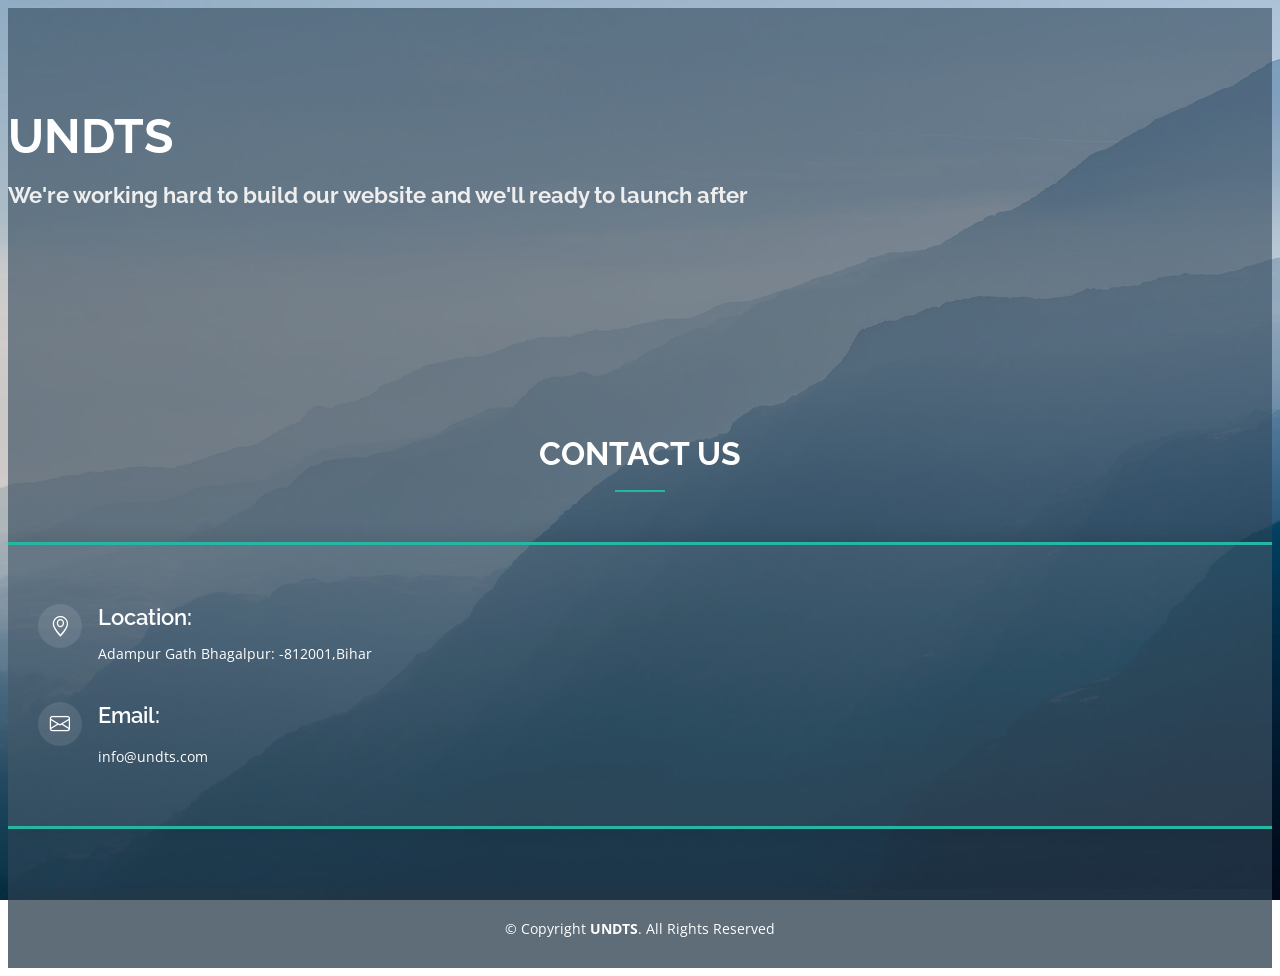
==== index.html @ 4746fe68 "init-commit" ====
<!DOCTYPE html>
<html lang="en">

<head>
  <meta charset="utf-8">
  <meta content="width=device-width, initial-scale=1.0" name="viewport">
  <title>UNDTS</title>
  <meta content="" name="description">
  <meta content="" name="keywords">

  

  <!-- Google Fonts -->
  <link href="https://fonts.googleapis.com/css?family=Open+Sans:300,300i,400,400i,600,600i,700,700i|Raleway:300,300i,400,400i,600,600i,700,700i" rel="stylesheet">

  <!-- Vendor CSS Files -->
  <link href="assets/vendor/bootstrap/css/bootstrap.min.css" rel="stylesheet">
  <link href="assets/vendor/bootstrap-icons/bootstrap-icons.css" rel="stylesheet">

  <!-- Template Main CSS File -->
  <link href="assets/css/style.css" rel="stylesheet">

</head>

<body>

  <!-- ======= Header ======= -->
  <header id="header" class="d-flex align-items-center">
    <div class="container d-flex flex-column align-items-center">

      <h1>UNDTS</h1>
      <h2>We're working hard to build our website and we'll ready to launch after</h2>
      

      

      
  </header><!-- End #header -->

  <main id="main">

    

    <!-- ======= Contact Us Section ======= -->
    <section id="contact" class="contact">
      <div class="container">

        <div class="section-title">
          <h2>Contact Us</h2>
        </div>

        <div class="row">

          <div class="col-lg d-flex justify-content-center">
            <div class="info">
              <div class="address">
                <i class="bi bi-geo-alt"></i>
                <h4>Location:</h4>
                <p>Adampur Gath Bhagalpur: -812001,Bihar</p>
              </div>

              <div class="email">
                <i class="bi bi-envelope"></i>
                <h4>Email:</h4>
                <p>info@undts.com</p>
              </div>

              

              <!-- <iframe src="https://www.google.com/maps/embed?pb=!1m14!1m8!1m3!1d12097.433213460943!2d-74.0062269!3d40.7101282!3m2!1i1024!2i768!4f13.1!3m3!1m2!1s0x0%3A0xb89d1fe6bc499443!2sDowntown+Conference+Center!5e0!3m2!1smk!2sbg!4v1539943755621" frameborder="0" style="border:0; width: 100%; height: 290px;" allowfullscreen></iframe> -->
            </div>

          </div>


        </div>

      </div>
    </section><!-- End Contact Us Section -->

  </main><!-- End #main -->

  <!-- ======= Footer ======= -->
  <footer id="footer">
    <div class="container">
      <div class="copyright">
        &copy; Copyright <strong><span>UNDTS</span></strong>. All Rights Reserved
      </div>
    </div>
  </footer><!-- End #footer -->

  <a href="#" class="back-to-top d-flex align-items-center justify-content-center"><i class="bi bi-arrow-up-short"></i></a>

  <!-- Vendor JS Files -->
  <script src="assets/vendor/bootstrap/js/bootstrap.bundle.min.js"></script>
  <script src="assets/vendor/php-email-form/validate.js"></script>

  <!-- Template Main JS File -->
  <script src="assets/js/main.js"></script>

</body>

</html>
---- assets/css/style.css ----
body {
  font-family: "Open Sans", sans-serif;
  color: #fff;
  background: url("../img/bg.jpg") top center no-repeat;
  background-size: cover;
  position: relative;
}

body::before {
  content: "";
  position: absolute;
  left: 0;
  right: 0;
  top: 0;
  bottom: 0;
  background: rgba(49, 71, 89, 0.6);
}

@media (min-width: 1024px) {
  body {
    background-attachment: fixed;
  }
}

a {
  color: #24b7a4;
  text-decoration: none;
}

a:hover {
  color: #36d8c3;
  text-decoration: none;
}

h1, h2, h3, h4, h5, h6 {
  font-family: "Raleway", sans-serif;
}

#main {
  position: relative;
}

/*--------------------------------------------------------------
# Back to top button
--------------------------------------------------------------*/
.back-to-top {
  position: fixed;
  visibility: hidden;
  opacity: 0;
  right: 15px;
  bottom: 15px;
  z-index: 996;
  background: #24b7a4;
  width: 40px;
  height: 40px;
  border-radius: 50px;
  transition: all 0.4s;
}

.back-to-top i {
  font-size: 28px;
  color: #fff;
  line-height: 0;
}

.back-to-top:hover {
  background: #2ed6c0;
  color: #fff;
}

.back-to-top.active {
  visibility: visible;
  opacity: 1;
}

/*--------------------------------------------------------------
# Header
--------------------------------------------------------------*/
#header {
  position: relative;
  width: 100%;
  padding: 100px 0;
  /* countdown */
}

#header h1 {
  margin: 0 0 10px 0;
  font-size: 48px;
  font-weight: 700;
  line-height: 56px;
  color: #fff;
}

#header h2 {
  color: #eee;
  margin-bottom: 40px;
  font-size: 22px;
}

#header .countdown {
  margin-bottom: 80px;
}

#header .countdown div {
  text-align: center;
  border: 2px solid rgba(255, 255, 255, 0.8);
  border-radius: 8px;
  margin: 10px 10px;
  width: 100px;
  padding: 15px 0;
}

#header .countdown div h3 {
  font-weight: 700;
  font-size: 32px;
  margin-bottom: 15px;
}

#header .countdown div h4 {
  font-size: 16px;
  font-weight: 600;
}

@media (max-width: 575px) {
  #header .countdown div {
    width: 70px;
    padding: 10px 0;
    margin: 10px 8px;
  }
  #header .countdown div h3 {
    font-size: 28px;
    margin-bottom: 10px;
  }
  #header .countdown div h4 {
    font-size: 14px;
    font-weight: 500;
  }
}

#header .subscribe {
  font-size: 15px;
  text-align: center;
}

#header .subscribe h4 {
  font-size: 20px;
  font-weight: 600;
  color: #fff;
  position: relative;
  padding-bottom: 12px;
}

#header .subscribe .subscribe-form {
  min-width: 300px;
  margin-top: 10px;
  background: #fff;
  padding: 6px 10px;
  position: relative;
  border-radius: 50px;
  text-align: left;
}

#header .subscribe .subscribe-form input[type="email"] {
  border: 0;
  padding: 4px 8px;
  width: calc(100% - 100px);
}

#header .subscribe .subscribe-form input[type="submit"] {
  position: absolute;
  top: 0;
  right: -2px;
  bottom: 0;
  border: 0;
  background: none;
  font-size: 16px;
  padding: 0 20px;
  background: #24b7a4;
  color: #fff;
  transition: 0.3s;
  border-radius: 50px;
  box-shadow: 0px 2px 15px rgba(0, 0, 0, 0.1);
}

#header .subscribe .subscribe-form input[type="submit"]:hover {
  background: #22ae9c;
}

#header .subscribe .error-message {
  display: none;
  color: #ed3c0d;
  text-align: center;
  padding: 15px;
  font-weight: 600;
}

#header .subscribe .sent-message {
  display: none;
  color: #18d26e;
  text-align: center;
  padding: 15px;
  font-weight: 600;
}

#header .subscribe .loading {
  display: none;
  text-align: center;
  padding: 15px;
}

#header .subscribe .loading:before {
  content: "";
  display: inline-block;
  border-radius: 50%;
  width: 24px;
  height: 24px;
  margin: 0 10px -6px 0;
  border: 3px solid #18d26e;
  border-top-color: #eee;
  -webkit-animation: animate-loading-notify 1s linear infinite;
  animation: animate-loading-notify 1s linear infinite;
}

@-webkit-keyframes animate-loading-notify {
  0% {
    transform: rotate(0deg);
  }
  100% {
    transform: rotate(360deg);
  }
}

@keyframes animate-loading-notify {
  0% {
    transform: rotate(0deg);
  }
  100% {
    transform: rotate(360deg);
  }
}

#header .social-links {
  margin-top: 40px;
}

#header .social-links a {
  font-size: 16px;
  color: #fff;
  margin: 0 3px;
  border-radius: 50%;
  width: 48px;
  height: 48px;
  transition: 0.3s;
  border: 1px solid rgba(255, 255, 255, 0.5);
  display: inline-flex;
  align-items: center;
  justify-content: center;
}

#header .social-links a i {
  line-height: 0;
}

#header .social-links a:hover {
  background: #24b7a4;
  border-color: #24b7a4;
}

/*--------------------------------------------------------------
# Navigation Menu
--------------------------------------------------------------*/
/**
* Desktop Navigation 
*/
.navbar {
  padding: 0;
}

.navbar ul {
  margin: 0;
  padding: 0;
  display: flex;
  list-style: none;
  align-items: center;
}

.navbar li {
  position: relative;
}

.navbar a, .navbar a:focus {
  display: flex;
  align-items: center;
  justify-content: space-between;
  padding: 10px 0 10px 30px;
  font-family: "Raleway", sans-serif;
  font-size: 16px;
  font-weight: 700;
  color: #3a5469;
  white-space: nowrap;
  transition: 0.3s;
}

.navbar a i, .navbar a:focus i {
  font-size: 12px;
  line-height: 0;
  margin-left: 5px;
}

.navbar a:hover, .navbar .active, .navbar .active:focus, .navbar li:hover > a {
  color: #24b7a4;
}

.navbar .getstarted {
  background: #24b7a4;
  padding: 8px 20px;
  margin-left: 30px;
  border-radius: 4px;
  color: #fff;
}

.navbar .getstarted:hover {
  color: #fff;
  background: #28ccb7;
}

.navbar .dropdown ul {
  display: block;
  position: absolute;
  left: 14px;
  top: calc(100% + 30px);
  margin: 0;
  padding: 10px 0;
  z-index: 99;
  opacity: 0;
  visibility: hidden;
  background: #fff;
  box-shadow: 0px 0px 30px rgba(127, 137, 161, 0.25);
  transition: 0.3s;
  border-radius: 4px;
}

.navbar .dropdown ul li {
  min-width: 200px;
}

.navbar .dropdown ul a {
  padding: 10px 20px;
  font-size: 15px;
  text-transform: none;
  font-weight: 600;
}

.navbar .dropdown ul a i {
  font-size: 12px;
}

.navbar .dropdown ul a:hover, .navbar .dropdown ul .active:hover, .navbar .dropdown ul li:hover > a {
  color: #24b7a4;
}

.navbar .dropdown:hover > ul {
  opacity: 1;
  top: 100%;
  visibility: visible;
}

.navbar .dropdown .dropdown ul {
  top: 0;
  left: calc(100% - 30px);
  visibility: hidden;
}

.navbar .dropdown .dropdown:hover > ul {
  opacity: 1;
  top: 0;
  left: 100%;
  visibility: visible;
}

@media (max-width: 1366px) {
  .navbar .dropdown .dropdown ul {
    left: -90%;
  }
  .navbar .dropdown .dropdown:hover > ul {
    left: -100%;
  }
}

/**
* Mobile Navigation 
*/
.mobile-nav-toggle {
  color: #314759;
  font-size: 28px;
  cursor: pointer;
  display: none;
  line-height: 0;
  transition: 0.5s;
}

.mobile-nav-toggle.bi-x {
  color: #fff;
}

@media (max-width: 991px) {
  .mobile-nav-toggle {
    display: block;
  }
  .navbar ul {
    display: none;
  }
}

.navbar-mobile {
  position: fixed;
  overflow: hidden;
  top: 0;
  right: 0;
  left: 0;
  bottom: 0;
  background: rgba(31, 45, 56, 0.9);
  transition: 0.3s;
}

.navbar-mobile .mobile-nav-toggle {
  position: absolute;
  top: 15px;
  right: 15px;
}

.navbar-mobile ul {
  display: block;
  position: absolute;
  top: 55px;
  right: 15px;
  bottom: 15px;
  left: 15px;
  padding: 10px 0;
  border-radius: 10px;
  background-color: #fff;
  overflow-y: auto;
  transition: 0.3s;
}

.navbar-mobile a {
  padding: 10px 20px;
  font-size: 15px;
  color: #314759;
}

.navbar-mobile a:hover, .navbar-mobile .active, .navbar-mobile li:hover > a {
  color: #24b7a4;
}

.navbar-mobile .getstarted {
  margin: 15px;
}

.navbar-mobile .dropdown ul {
  position: static;
  display: none;
  margin: 10px 20px;
  padding: 10px 0;
  z-index: 99;
  opacity: 1;
  visibility: visible;
  background: #fff;
  box-shadow: 0px 0px 30px rgba(127, 137, 161, 0.25);
}

.navbar-mobile .dropdown ul li {
  min-width: 200px;
}

.navbar-mobile .dropdown ul a {
  padding: 10px 20px;
}

.navbar-mobile .dropdown ul a i {
  font-size: 12px;
}

.navbar-mobile .dropdown ul a:hover, .navbar-mobile .dropdown ul .active:hover, .navbar-mobile .dropdown ul li:hover > a {
  color: #24b7a4;
}

.navbar-mobile .dropdown > .dropdown-active {
  display: block;
}

/*--------------------------------------------------------------
# Sections General
--------------------------------------------------------------*/
section {
  padding: 60px 0;
  overflow: hidden;
}

.section-bg {
  background-color: #d8f7f3;
}

.section-title {
  text-align: center;
  padding-bottom: 30px;
}

.section-title h2 {
  font-size: 32px;
  font-weight: bold;
  text-transform: uppercase;
  margin-bottom: 20px;
  padding-bottom: 20px;
  position: relative;
}

.section-title h2::after {
  content: '';
  position: absolute;
  display: block;
  width: 50px;
  height: 2px;
  background: #24b7a4;
  bottom: 0;
  left: calc(50% - 25px);
}

.section-title p {
  margin-bottom: 0;
}

/*--------------------------------------------------------------
# Contact Us
--------------------------------------------------------------*/
.about .icon-box {
  margin-bottom: 20px;
  text-align: center;
}

.about .icon {
  display: flex;
  justify-content: center;
  margin-bottom: 15px;
}

.about .icon i {
  color: #fff;
  font-size: 42px;
  line-height: 0;
}

.about .title {
  font-weight: 700;
  margin-bottom: 15px;
  font-size: 18px;
  text-transform: uppercase;
}

.about .title a {
  color: #fff;
  transition: 0.3s;
}

.about .description {
  line-height: 24px;
  font-size: 14px;
}

/*--------------------------------------------------------------
# Contact Us
--------------------------------------------------------------*/
.contact .info {
  border-top: 3px solid #24b7a4;
  border-bottom: 3px solid #24b7a4;
  padding: 30px;
  background: rgba(255, 255, 255, 0.06);
  width: 100%;
  box-shadow: 0 0 24px 0 rgba(0, 0, 0, 0.12);
}

.contact .info i {
  font-size: 20px;
  color: #fff;
  float: left;
  width: 44px;
  height: 44px;
  background: rgba(255, 255, 255, 0.1);
  display: flex;
  justify-content: center;
  align-items: center;
  border-radius: 50px;
  transition: all 0.3s ease-in-out;
}

.contact .info h4 {
  padding: 0 0 0 60px;
  font-size: 22px;
  font-weight: 600;
  margin-bottom: 5px;
}

.contact .info p {
  padding: 0 0 10px 60px;
  margin-bottom: 20px;
  font-size: 14px;
}

.contact .info .email p {
  padding-top: 5px;
}

.contact .info .social-links {
  padding-left: 60px;
}

.contact .info .social-links a {
  font-size: 18px;
  display: inline-block;
  background: #333;
  color: #fff;
  line-height: 1;
  padding: 8px 0;
  border-radius: 50%;
  text-align: center;
  width: 36px;
  height: 36px;
  transition: 0.3s;
  margin-right: 10px;
}

.contact .info .social-links a:hover {
  background: #24b7a4;
  color: #fff;
}

.contact .info .email:hover i, .contact .info .address:hover i, .contact .info .phone:hover i {
  background: #24b7a4;
  color: #fff;
}

.contact .php-email-form {
  width: 100%;
  border-top: 3px solid #24b7a4;
  border-bottom: 3px solid #24b7a4;
  padding: 30px;
  background: rgba(255, 255, 255, 0.06);
  box-shadow: 0 0 24px 0 rgba(0, 0, 0, 0.12);
}

.contact .php-email-form .form-group {
  padding-bottom: 8px;
}

.contact .php-email-form .validate {
  display: none;
  color: red;
  margin: 0 0 15px 0;
  font-weight: 400;
  font-size: 13px;
}

.contact .php-email-form .error-message {
  display: none;
  color: #fff;
  background: #ed3c0d;
  text-align: left;
  padding: 15px;
  font-weight: 600;
}

.contact .php-email-form .error-message br + br {
  margin-top: 25px;
}

.contact .php-email-form .sent-message {
  display: none;
  color: #fff;
  background: #18d26e;
  text-align: center;
  padding: 15px;
  font-weight: 600;
}

.contact .php-email-form .loading {
  display: none;
  background: #fff;
  text-align: center;
  padding: 15px;
}

.contact .php-email-form .loading:before {
  content: "";
  display: inline-block;
  border-radius: 50%;
  width: 24px;
  height: 24px;
  margin: 0 10px -6px 0;
  border: 3px solid #18d26e;
  border-top-color: #eee;
  -webkit-animation: animate-loading 1s linear infinite;
  animation: animate-loading 1s linear infinite;
}

.contact .php-email-form input, .contact .php-email-form textarea {
  border-radius: 0;
  box-shadow: none;
  font-size: 14px;
}

.contact .php-email-form input {
  height: 44px;
}

.contact .php-email-form textarea {
  padding: 10px 12px;
}

.contact .php-email-form button[type="submit"] {
  background: #24b7a4;
  border: 0;
  padding: 10px 24px;
  color: #fff;
  transition: 0.4s;
  border-radius: 50px;
}

.contact .php-email-form button[type="submit"]:hover {
  background: #36d8c3;
}

@-webkit-keyframes animate-loading {
  0% {
    transform: rotate(0deg);
  }
  100% {
    transform: rotate(360deg);
  }
}

@keyframes animate-loading {
  0% {
    transform: rotate(0deg);
  }
  100% {
    transform: rotate(360deg);
  }
}

/*--------------------------------------------------------------
# Footer
--------------------------------------------------------------*/
#footer {
  background: rgba(38, 55, 69, 0.4);
  padding: 30px 0;
  color: #fff;
  font-size: 14px;
  position: relative;
}

#footer .copyright {
  text-align: center;
}

#footer .credits {
  padding-top: 10px;
  text-align: center;
  font-size: 13px;
  color: #fff;
}

#footer .credits a {
  color: #36d8c3;
}
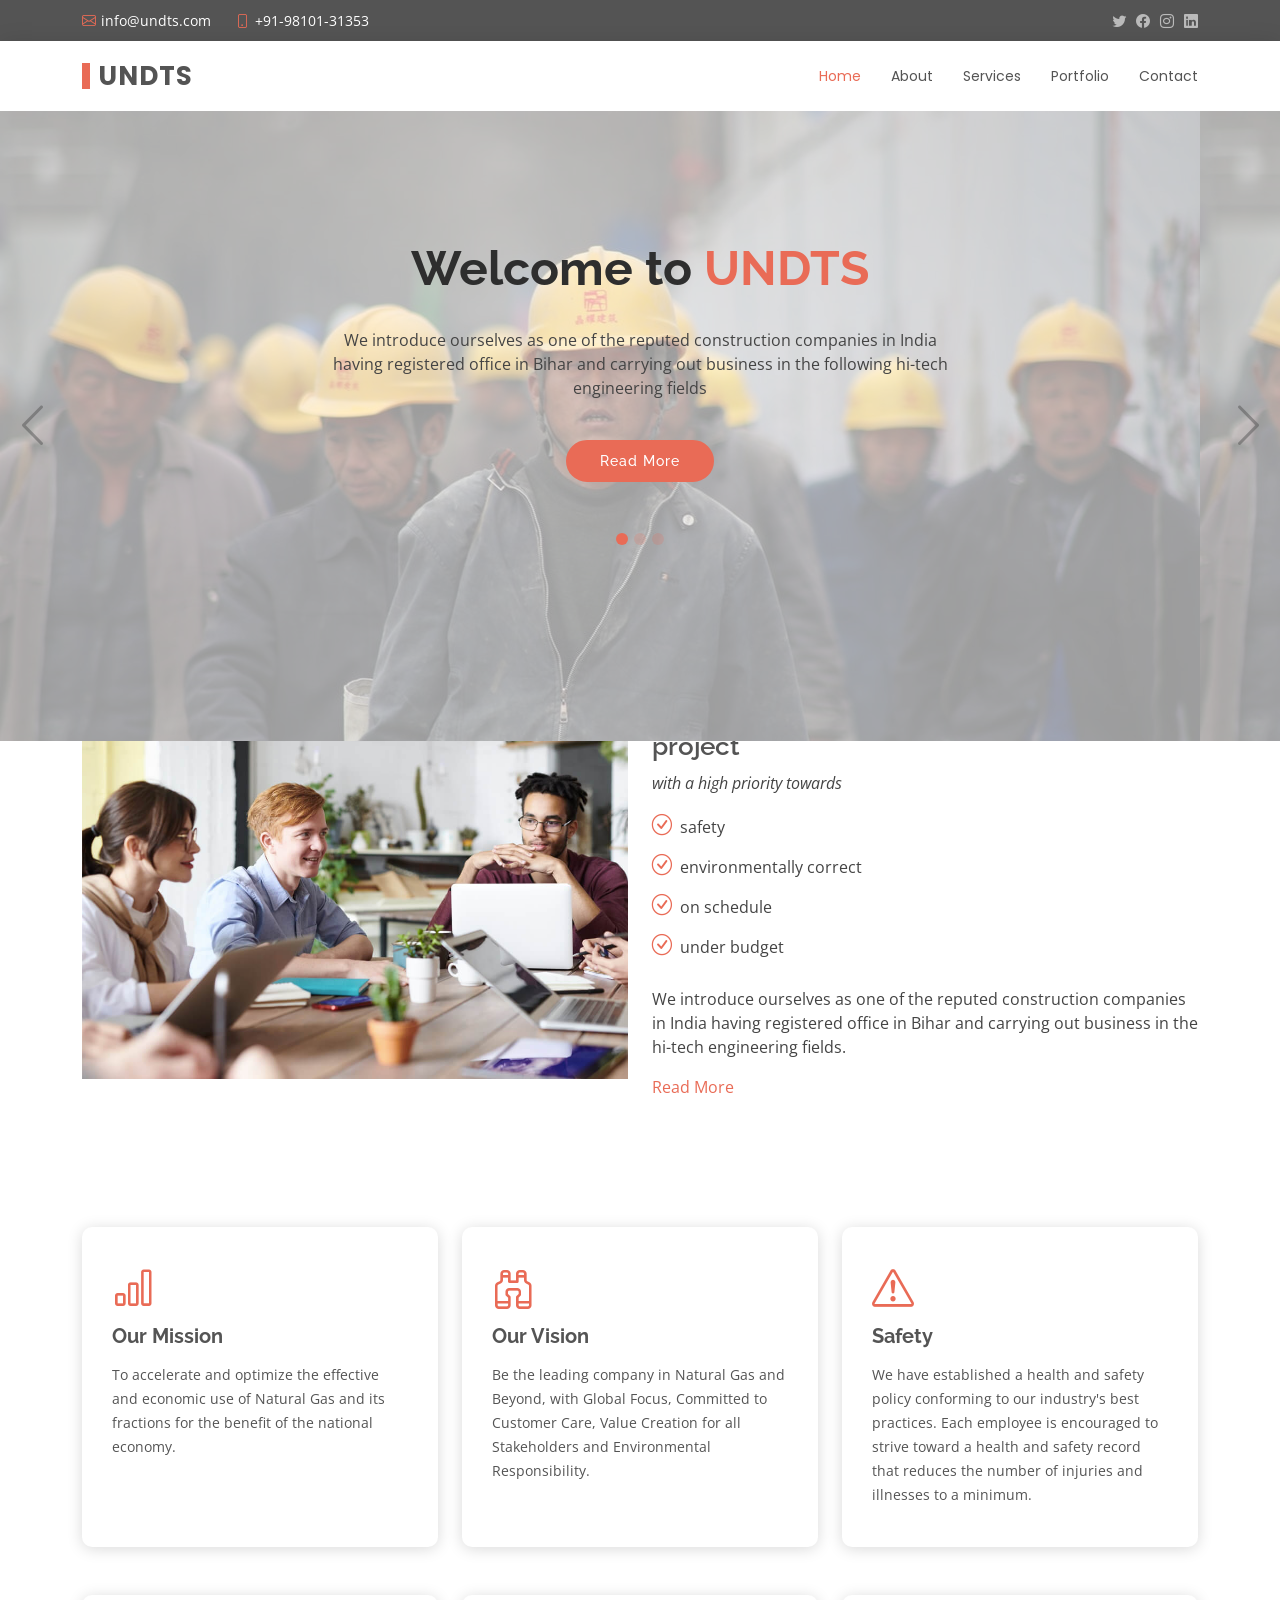
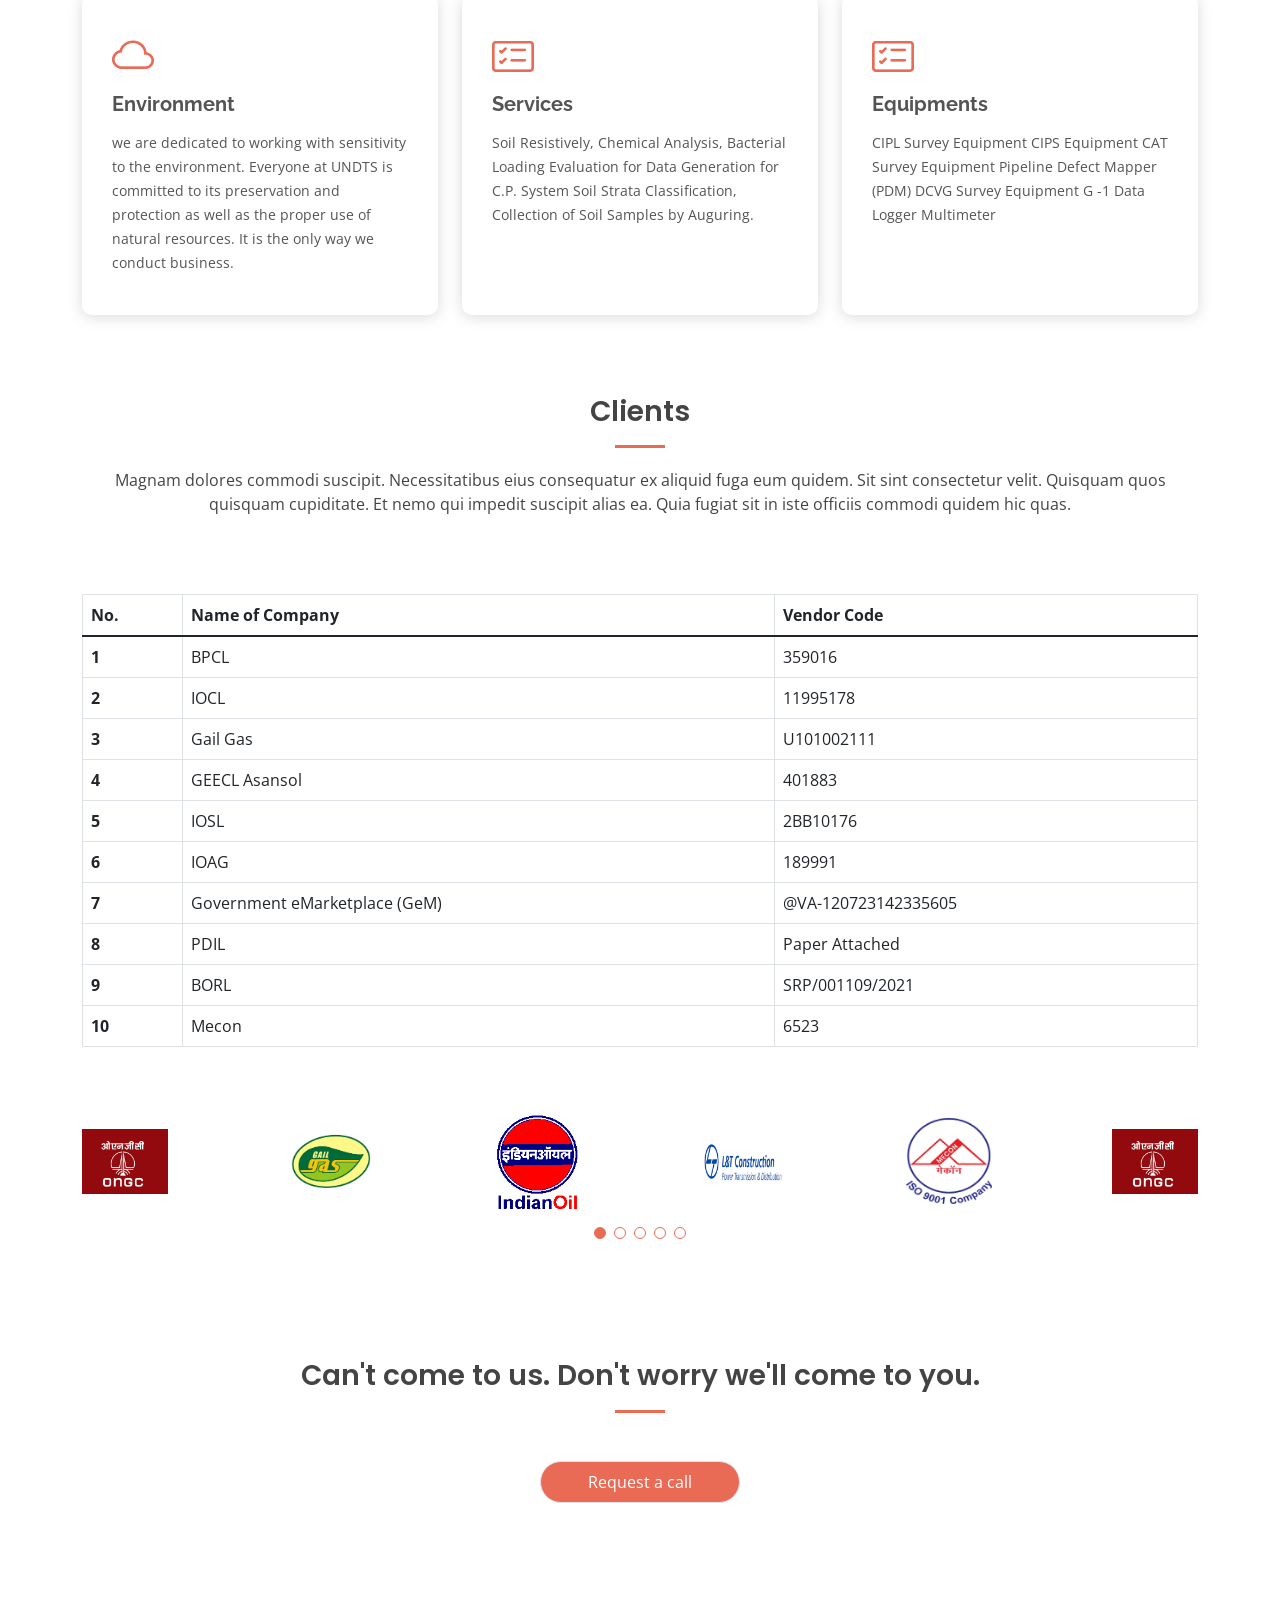
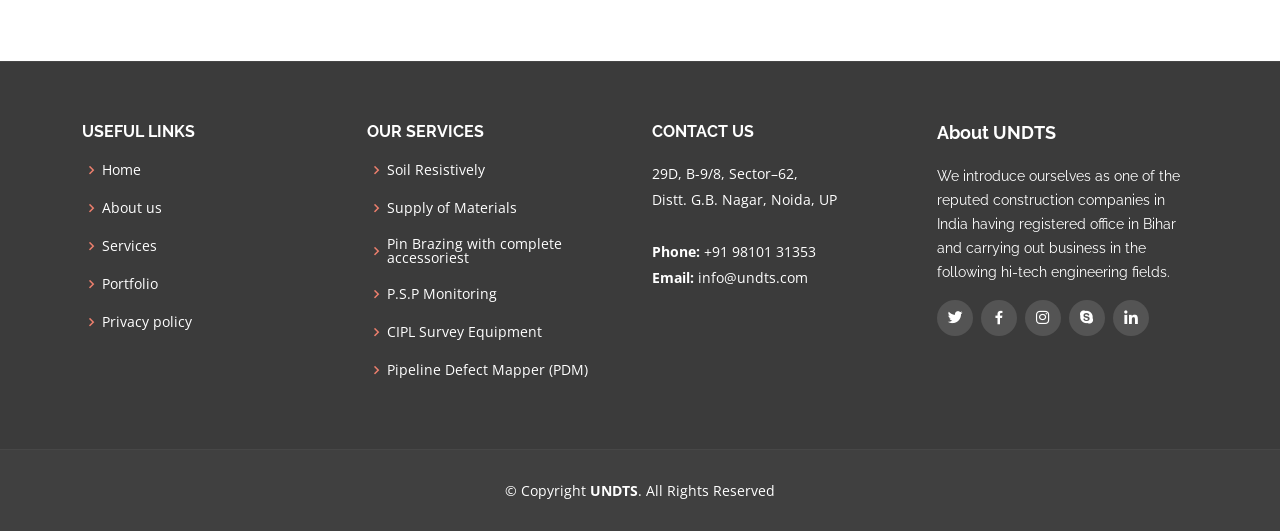
==== commit b907f752: "new repo fro undts" ====
--- a/index.html
+++ b/index.html
@@ -4,96 +4,438 @@
 <head>
   <meta charset="utf-8">
   <meta content="width=device-width, initial-scale=1.0" name="viewport">
-  <title>UNDTS</title>
+
+  <title>UNDTS | Corrosion Services </title>
   <meta content="" name="description">
   <meta content="" name="keywords">
 
-  
+  <!-- Favicons -->
+  <link href="assets/img/favicon.png" rel="icon">
+  <link href="assets/img/apple-touch-icon.png" rel="apple-touch-icon">
 
   <!-- Google Fonts -->
-  <link href="https://fonts.googleapis.com/css?family=Open+Sans:300,300i,400,400i,600,600i,700,700i|Raleway:300,300i,400,400i,600,600i,700,700i" rel="stylesheet">
+  <link href="https://fonts.googleapis.com/css?family=Open+Sans:300,300i,400,400i,600,600i,700,700i|Raleway:300,300i,400,400i,500,500i,600,600i,700,700i|Poppins:300,300i,400,400i,500,500i,600,600i,700,700i" rel="stylesheet">
 
   <!-- Vendor CSS Files -->
+  <link href="assets/vendor/animate.css/animate.min.css" rel="stylesheet">
   <link href="assets/vendor/bootstrap/css/bootstrap.min.css" rel="stylesheet">
   <link href="assets/vendor/bootstrap-icons/bootstrap-icons.css" rel="stylesheet">
+  <link href="assets/vendor/boxicons/css/boxicons.min.css" rel="stylesheet">
+  <link href="assets/vendor/glightbox/css/glightbox.min.css" rel="stylesheet">
+  <link href="assets/vendor/swiper/swiper-bundle.min.css" rel="stylesheet">
 
   <!-- Template Main CSS File -->
   <link href="assets/css/style.css" rel="stylesheet">
 
+  <!-- =======================================================
+  * Template Name: Eterna - v4.6.0
+  * Template URL: https://bootstrapmade.com/eterna-free-multipurpose-bootstrap-template/
+  * Author: BootstrapMade.com
+  * License: https://bootstrapmade.com/license/
+  ======================================================== -->
+  <script type="text/javascript">
+    (function(c,l,a,r,i,t,y){
+        c[a]=c[a]||function(){(c[a].q=c[a].q||[]).push(arguments)};
+        t=l.createElement(r);t.async=1;t.src="https://www.clarity.ms/tag/"+i;
+        y=l.getElementsByTagName(r)[0];y.parentNode.insertBefore(t,y);
+    })(window, document, "clarity", "script", "9twz66rfe9");
+</script>
 </head>
 
 <body>
-
   <!-- ======= Header ======= -->
+  <section id="topbar" class="d-flex align-items-center">
+    <div class="container d-flex justify-content-center justify-content-md-between">
+      <div class="contact-info d-flex align-items-center">
+        <i class="bi bi-envelope d-flex align-items-center"><a href="mailto:info@undts.com">info@undts.com</a></i>
+        <i class="bi bi-phone d-flex align-items-center ms-4"><span>+91-98101-31353</span></i>
+      </div>
+      <div class="social-links d-none d-md-flex align-items-center">
+        <a href="#" class="twitter"><i class="bi bi-twitter"></i></a>
+        <a href="#" class="facebook"><i class="bi bi-facebook"></i></a>
+        <a href="#" class="instagram"><i class="bi bi-instagram"></i></a>
+        <a href="#" class="linkedin"><i class="bi bi-linkedin"></i></i></a>
+      </div>
+    </div>
+  </section>
+
   <header id="header" class="d-flex align-items-center">
-    <div class="container d-flex flex-column align-items-center">
-
-      <h1>UNDTS</h1>
-      <h2>We're working hard to build our website and we'll ready to launch after</h2>
-      
-
-      
-
-      
-  </header><!-- End #header -->
+    <div class="container d-flex justify-content-between align-items-center">
+
+      <div class="logo">
+        <h1><a href="index.html">UNDTS</a></h1>
+        <!-- Uncomment below if you prefer to use an image logo -->
+        <!-- <a href="index.html"><img src="assets/img/logo.png" alt="" class="img-fluid"></a>-->
+      </div>
+
+      <nav id="navbar" class="navbar  d-flex justify-content-center">
+        <ul class="">
+          <li><a class="active" href="index.html">Home</a></li>
+          <li><a href="about.html">About</a></li>
+          <li><a href="services.html">Services</a></li>
+          <li><a href="portfolio.html">Portfolio</a></li>
+          
+          <li><a href="contact.html">Contact</a></li>
+        </ul>
+        <i class="bi bi-list mobile-nav-toggle"></i>
+      </nav><!-- .navbar -->
+
+    </div>
+  </header><!-- End Header -->
+
+  <!-- ======= Hero Section ======= -->
+  <section id="hero">
+    <div class="hero-container">
+      <div id="heroCarousel" data-bs-interval="5000" class="carousel slide carousel-fade" data-bs-ride="carousel">
+
+        <ol class="carousel-indicators" id="hero-carousel-indicators"></ol>
+
+        <div class="carousel-inner" role="listbox">
+
+          <!-- Slide 1 -->
+          <div class="carousel-item active" style="background: url(assets/img/slide/pexels-pixabay-33266.jpg)">
+            <div class="carousel-container">
+              <div class="carousel-content">
+                <h2 class="animate__animated animate__fadeInDown">Welcome to <span>UNDTS</span></h2>
+                <p class="animate__animated animate__fadeInUp">We introduce ourselves as one of the reputed construction companies in India having registered office in Bihar and carrying out business in the following hi-tech engineering fields</p>
+                <a href="./about.html" class="btn-get-started animate__animated animate__fadeInUp">Read More</a>
+              </div>
+            </div>
+          </div>
+
+          <!-- Slide 2 -->
+          <div class="carousel-item" style="background: url(assets/img/pexels-tiger-lily-4484149.jpg)">
+            <div class="carousel-container">
+              <div class="carousel-content">
+                <h2 class="animate__animated fanimate__adeInDown">Service is <span>at our  core</span></h2>
+              
+                <a href="" class="btn-get-started animate__animated animate__fadeInUp">Read More</a>
+              </div>
+            </div>
+          </div>
+
+          <!-- Slide 3 -->
+          <div class="carousel-item" style="background: url(assets/img/pexels-yury-kim-585419.jpg)">
+            <div class="carousel-container">
+              <div class="carousel-content">
+                <h2 class="animate__animated animate__fadeInDown">Safety all day, <br> <span>every day.</span></h2>
+                <p class="animate__animated animate__fadeInUp">UNDTS Service is firmly committed to protecting the health and safety of our Team Members, Customers</p>
+                <a href="" class="btn-get-started animate__animated animate__fadeInUp">Read More</a>
+              </div>
+            </div>
+          </div>
+
+        </div>
+
+        <a class="carousel-control-prev" href="#heroCarousel" role="button" data-bs-slide="prev">
+          <span class="carousel-control-prev-icon bi bi-chevron-left" aria-hidden="true"></span>
+        </a>
+
+        <a class="carousel-control-next" href="#heroCarousel" role="button" data-bs-slide="next">
+          <span class="carousel-control-next-icon bi bi-chevron-right" aria-hidden="true"></span>
+        </a>
+
+      </div>
+    </div>
+  </section><!-- End Hero -->
 
   <main id="main">
 
+   
+
+    <br><br>
+    <section id="about" class="about">
+      <div class="container">
+
+        <div class="row">
+          <div class="col-lg-6">
+            <img src="assets/img/about.jpg" class="img-fluid" alt="">
+          </div>
+          <div class="col-lg-6 pt-4 pt-lg-0 content">
+            <h3>UNDTS's team of professionals stands ready to construct your next pipeline project </h3>
+            <p class="fst-italic">
+              with a high priority towards
+            </p>
+            <ul>
+              <li><i class="bi bi-check-circle"></i> safety</li>
+              <li><i class="bi bi-check-circle"></i> environmentally correct</li>
+              <li><i class="bi bi-check-circle"></i> on schedule</li>
+              <li><i class="bi bi-check-circle"></i> under budget</li>
+            </ul>
+            <p>
+              We introduce ourselves as one of the reputed construction companies in India having registered office in Bihar and carrying out business in the  hi-tech engineering fields. <br>
+              
+            </p>
+            <a href="./about.html" class="btn-get-started animate__animated animate__fadeInUp mt-5">Read More</a>
+          </div>
+          
+        </div>
+
+      </div>
+    </section><!-- End About Section -->
+    <!-- ======= Services Section ======= -->
+    <br><br>
+    <section id="featured" class="featured">
+      <div class="container">
+
+        <div class="row">
+          
+          <div class="col-lg-4 mt-4 mt-lg-0">
+            <div class="icon-box">
+              <a href="">
+                <i class="bi bi-bar-chart"></i>
+                <h3> <a href="">Our Mission</a> </h3>
+                <p>To accelerate and optimize the effective and economic use of Natural Gas and its fractions for the benefit of the national economy.</p>
+              </a>
+              
+            </div>
+          </div>
+          <div class="col-lg-4 mt-4 mt-lg-0">
+            <div class="icon-box">
+              <i class="bi bi-binoculars"></i>
+              <h3><a href="">Our Vision</a></h3>
+              <p>Be the leading company in Natural Gas and Beyond, with Global Focus, Committed to Customer Care, Value Creation for all Stakeholders and Environmental Responsibility.</p>
+            </div>
+          </div>
+          
+          <div class="col-lg-4 mt-5 mt-lg-0">
+            <div class="icon-box">
+                <i class="bi bi-exclamation-triangle"></i>
+                <h3><a href="">Safety</a></h3>
+                <p> We have established a health and safety policy conforming to our industry's best practices. Each employee is encouraged to strive toward a health and safety record that reduces the number of injuries and illnesses to a minimum.</p>
+            </div>
+          </div>
+          
+          <div class="col-lg-4 mt-5">
+            <div class="icon-box">
+              <a href="">
+                <i class="bi bi-cloud"></i>
+                <h3> <a href="">Environment</a> </h3>
+                <p>we are dedicated to working with sensitivity to the environment. Everyone at UNDTS is committed to its preservation and protection as well as the proper use of natural resources. It is the only way we conduct business.</p>
+              </a>
+              
+            </div>
+          </div>
+          <div class="col-lg-4 mt-5 ">
+            <div class="icon-box">
+              <i class="bi bi-card-checklist"></i>
+              <h3><a href="">Services</a></h3>
+              <p>Soil Resistively, Chemical Analysis, Bacterial Loading Evaluation for Data Generation for C.P. System Soil Strata Classification, Collection of Soil Samples by Auguring.
+                </p>
+            </div>
+          </div>
+          <div class="col-lg-4 mt-5 ">
+            <div class="icon-box">
+              <i class="bi bi-card-checklist"></i>
+              <h3><a href="">Equipments</a></h3>
+              <p>CIPL Survey Equipment
+                CIPS Equipment
+                CAT Survey Equipment
+                Pipeline Defect Mapper (PDM)
+                DCVG Survey Equipment
+                G -1 Data Logger
+               
+                Multimeter
+                </p>
+            </div>
+          </div>
+          
+        </div>
+
+      </div>
+    </section>
+   <!-- End Services Section -->
+    <!-- ======= About Section ======= -->
     
-
-    <!-- ======= Contact Us Section ======= -->
-    <section id="contact" class="contact">
+    <!-- ======= Clients Section ======= -->
+    <section id="clients" class="clients">
       <div class="container">
 
         <div class="section-title">
-          <h2>Contact Us</h2>
-        </div>
-
-        <div class="row">
-
-          <div class="col-lg d-flex justify-content-center">
-            <div class="info">
-              <div class="address">
-                <i class="bi bi-geo-alt"></i>
-                <h4>Location:</h4>
-                <p>Adampur Gath Bhagalpur: -812001,Bihar</p>
-              </div>
-
-              <div class="email">
-                <i class="bi bi-envelope"></i>
-                <h4>Email:</h4>
-                <p>info@undts.com</p>
-              </div>
-
-              
-
-              <!-- <iframe src="https://www.google.com/maps/embed?pb=!1m14!1m8!1m3!1d12097.433213460943!2d-74.0062269!3d40.7101282!3m2!1i1024!2i768!4f13.1!3m3!1m2!1s0x0%3A0xb89d1fe6bc499443!2sDowntown+Conference+Center!5e0!3m2!1smk!2sbg!4v1539943755621" frameborder="0" style="border:0; width: 100%; height: 290px;" allowfullscreen></iframe> -->
-            </div>
-
-          </div>
-
-
-        </div>
-
-      </div>
-    </section><!-- End Contact Us Section -->
-
+          <h2>Clients</h2>
+          <p>Magnam dolores commodi suscipit. Necessitatibus eius consequatur ex aliquid fuga eum quidem. Sit sint consectetur velit. Quisquam quos quisquam cupiditate. Et nemo qui impedit suscipit alias ea. Quia fugiat sit in iste officiis commodi quidem hic quas.</p>
+        </div>
+        <table class="table table-bordered mt-5">
+          <thead>
+            <tr>
+              <th scope="col">No.</th>
+              <th scope="col">Name of Company</th>
+              
+              <th scope="col">Vendor Code</th>
+            </tr>
+          </thead>
+          <tbody>
+            <tr>
+              <th scope="row">1</th>
+              <td>BPCL</td>
+              
+              <td>359016</td>
+            </tr>
+            <tr>
+              <th scope="row">2</th>
+              <td>IOCL</td>
+              
+              <td>11995178</td>
+            </tr>
+            <tr>
+              <th scope="row">3</th>
+              <td>Gail Gas </td>
+              
+              <td>U101002111</td>
+            </tr>
+            <tr>
+              <th scope="row">4</th>
+              <td>GEECL Asansol</td>
+              
+              <td>401883</td>
+            </tr>
+            <tr>
+              <th scope="row">5</th>
+              <td>IOSL</td>
+              
+              <td>2BB10176</td>
+            </tr>
+            <tr>
+              <th scope="row">6</th>
+              <td>IOAG </td>
+              
+              <td>189991</td>
+            </tr>
+            <tr>
+              <th scope="row">7</th>
+              <td>Government eMarketplace (GeM)</td>
+              
+              <td>@VA-120723142335605</td>
+            </tr>
+            <tr>
+              <th scope="row">8</th>
+              <td>PDIL</td>
+              
+              <td>Paper Attached</td>
+            </tr>
+            <tr>
+              <th scope="row">9</th>
+              <td>BORL</td>
+              
+              <td>SRP/001109/2021</td>
+            </tr>
+            <tr>
+              <th scope="row">10</th>
+              <td>Mecon </td>
+              
+              <td>6523</td>
+            </tr>
+          </tbody>
+        </table>
+          
+          <br><br>
+        <div class="clients-slider swiper ">
+          <div class="swiper-wrapper align-items-center">
+            <div class="swiper-slide"><img src="assets/img/clients/1.jpg" class="img-fluid" alt=""></div>
+            <div class="swiper-slide"><img src="assets/img/clients/images.jpg" class="img-fluid" alt=""></div>
+            <div class="swiper-slide"><img src="assets/img/clients/iocl.png" class="img-fluid" alt=""></div>
+            <div class="swiper-slide"><img src="assets/img/clients/lt-600x400.jpg" class="img-fluid" alt=""></div>
+            <div class="swiper-slide"><img src="assets/img/clients/mecon.jpg" class="img-fluid" alt=""></div>
+           
+          </div>
+          <div class="swiper-pagination"></div>
+        </div>
+
+      </div>
+    </section><!-- End Clients Section -->
+     <!-- ======= Featured Section ======= -->
+     <br>
+     
+     <!-- End Featured Section -->
+     <section>
+      <div class="section-title">
+        <h2>Can't come to us. Don't worry we'll come to you.</h2>
+        <div class="d-flex justify-content-center mt-5">
+          <div id="table-bottom-button" class="d-flex justify-content-center  p-2 border rounded-pill" >
+            <a  href="./contact.html">Request a call</a>
+          </div>
+        </div>
+      </div>
+     </section>
   </main><!-- End #main -->
-
+  <br><br>
   <!-- ======= Footer ======= -->
   <footer id="footer">
+
+    
+
+    <div class="footer-top">
+      <div class="container">
+        <div class="row">
+
+          <div class="col-lg-3 col-md-6 footer-links">
+            <h4>Useful Links</h4>
+            <ul>
+              <li><i class="bx bx-chevron-right"></i> <a href="#">Home</a></li>
+              <li><i class="bx bx-chevron-right"></i> <a href="#">About us</a></li>
+              <li><i class="bx bx-chevron-right"></i> <a href="#">Services</a></li>
+              <li><i class="bx bx-chevron-right"></i> <a href="#">Portfolio</a></li>
+              <li><i class="bx bx-chevron-right"></i> <a href="#">Privacy policy</a></li>
+            </ul>
+          </div>
+
+          <div class="col-lg-3 col-md-6 footer-links">
+            <h4>Our Services</h4>
+            <ul>
+              <li><i class="bx bx-chevron-right"></i> <a href="#">Soil Resistively</a></li>
+              <li><i class="bx bx-chevron-right"></i> <a href="#">Supply of Materials</a></li>
+              <li><i class="bx bx-chevron-right"></i> <a href="#">Pin Brazing with complete accessoriest</a></li>
+              <li><i class="bx bx-chevron-right"></i> <a href="#">P.S.P Monitoring</a></li>
+              <li><i class="bx bx-chevron-right"></i> <a href="#">CIPL Survey Equipment</a></li>
+              <li><i class="bx bx-chevron-right"></i> <a href="#">Pipeline Defect Mapper (PDM)</a></li>
+            </ul>
+          </div>
+
+          <div class="col-lg-3 col-md-6 footer-contact">
+            <h4>Contact Us</h4>
+            <p>
+              29D, B-9/8, Sector–62, <br>
+              Distt. G.B. Nagar, Noida, UP <br><br>
+              <strong>Phone:</strong> +91 98101 31353<br>
+              <strong>Email:</strong> info@undts.com<br>
+            </p>
+
+          </div>
+
+          <div class="col-lg-3 col-md-6 footer-info">
+            <h3>About UNDTS</h3>
+            <p>We introduce ourselves as one of the reputed construction companies in India having registered office in Bihar and carrying out business in the following hi-tech engineering fields.</p>
+            <div class="social-links mt-3">
+              <a href="#" class="twitter"><i class="bx bxl-twitter"></i></a>
+              <a href="#" class="facebook"><i class="bx bxl-facebook"></i></a>
+              <a href="#" class="instagram"><i class="bx bxl-instagram"></i></a>
+              <a href="#" class="google-plus"><i class="bx bxl-skype"></i></a>
+              <a href="#" class="linkedin"><i class="bx bxl-linkedin"></i></a>
+            </div>
+          </div>
+
+        </div>
+      </div>
+    </div>
+
     <div class="container">
       <div class="copyright">
         &copy; Copyright <strong><span>UNDTS</span></strong>. All Rights Reserved
       </div>
+      
     </div>
-  </footer><!-- End #footer -->
+  </footer><!-- End Footer -->
 
   <a href="#" class="back-to-top d-flex align-items-center justify-content-center"><i class="bi bi-arrow-up-short"></i></a>
 
   <!-- Vendor JS Files -->
   <script src="assets/vendor/bootstrap/js/bootstrap.bundle.min.js"></script>
+  <script src="assets/vendor/glightbox/js/glightbox.min.js"></script>
+  <script src="assets/vendor/isotope-layout/isotope.pkgd.min.js"></script>
   <script src="assets/vendor/php-email-form/validate.js"></script>
+  <script src="assets/vendor/purecounter/purecounter.js"></script>
+  <script src="assets/vendor/swiper/swiper-bundle.min.js"></script>
+  <script src="assets/vendor/waypoints/noframework.waypoints.js"></script>
 
   <!-- Template Main JS File -->
   <script src="assets/js/main.js"></script>
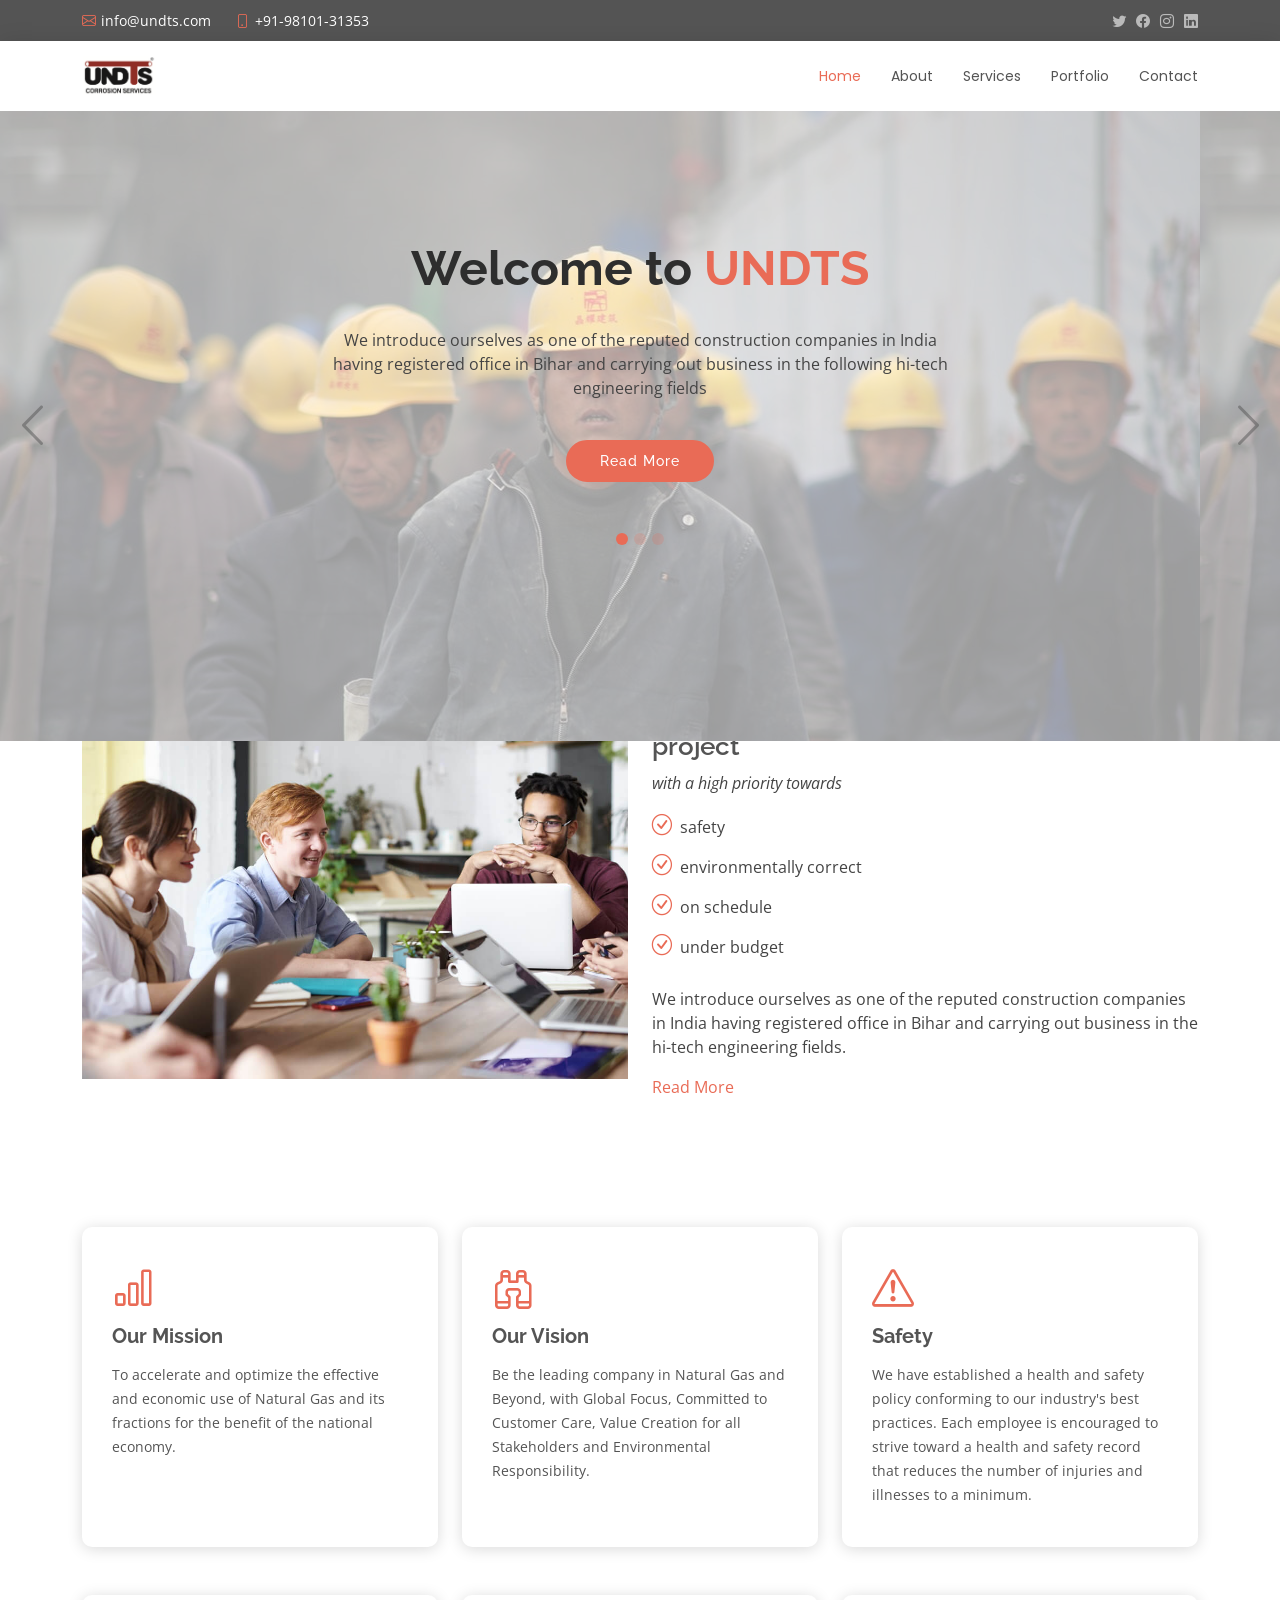
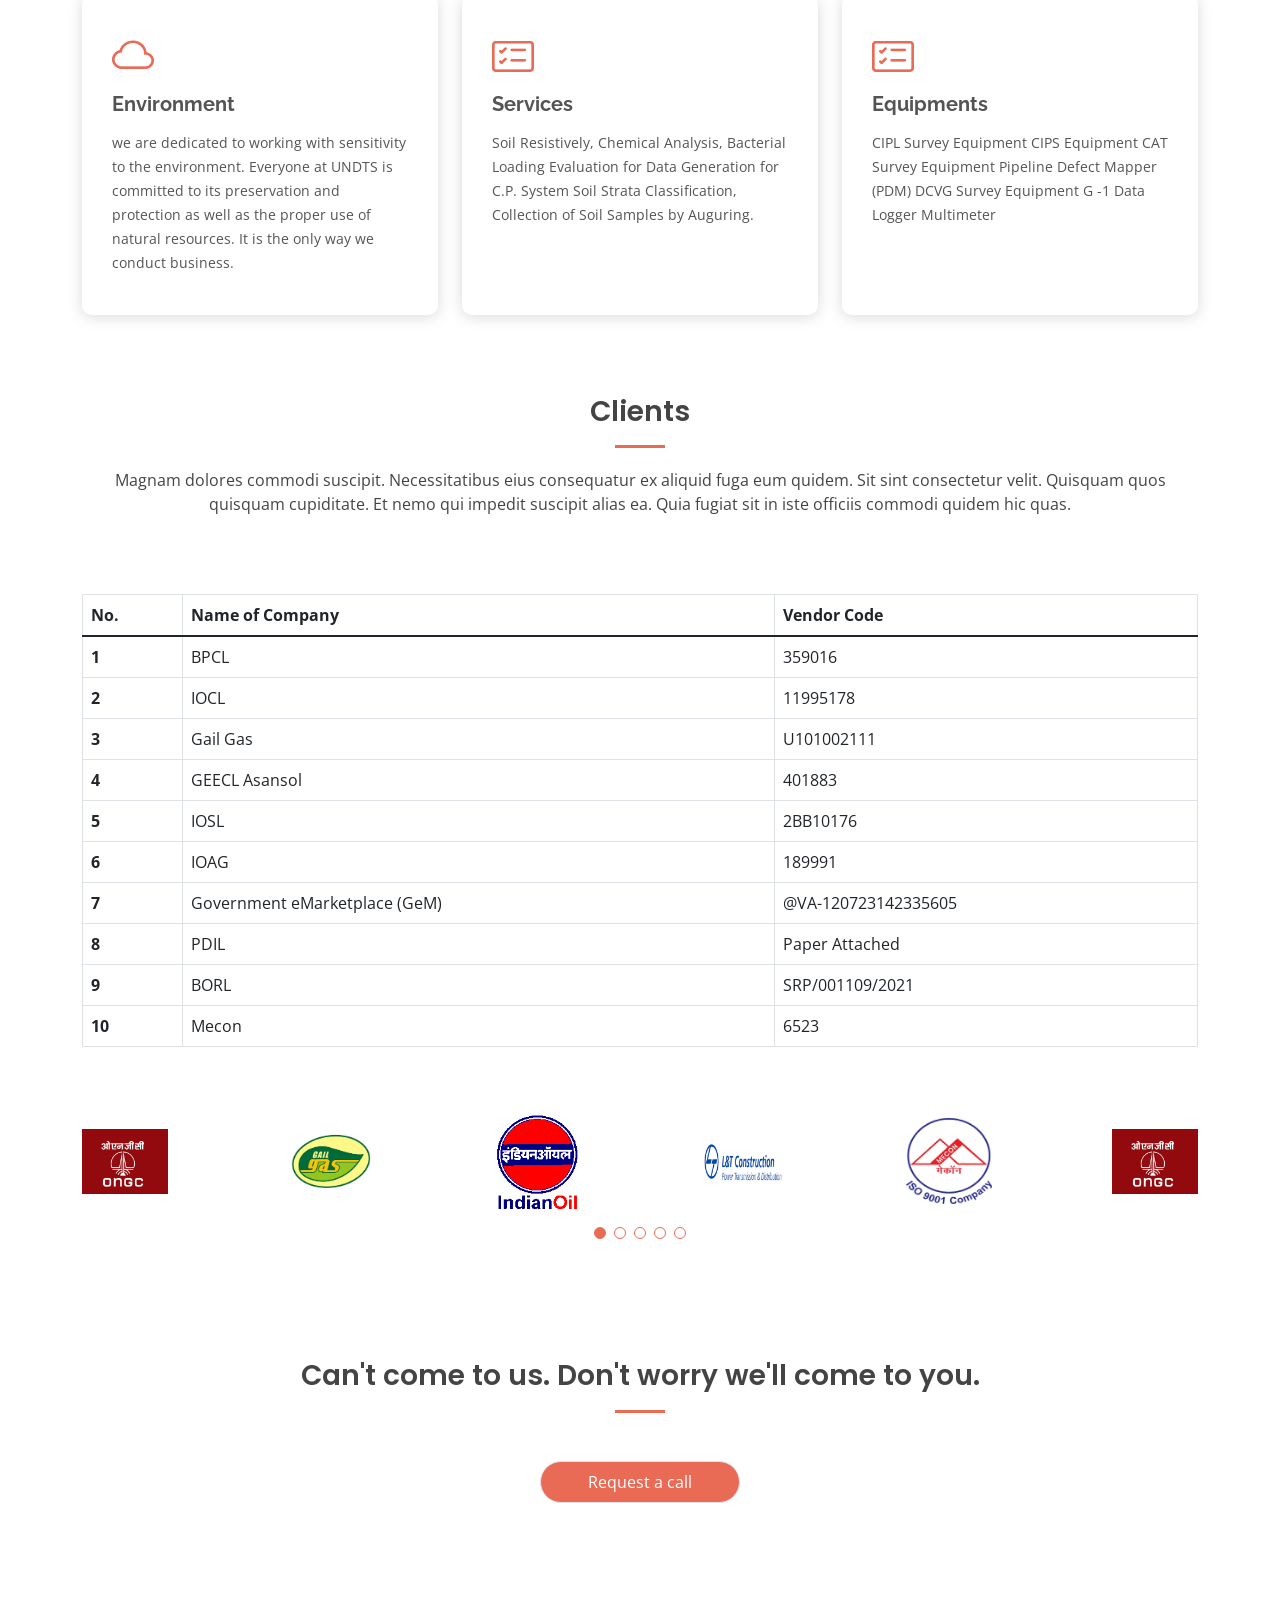
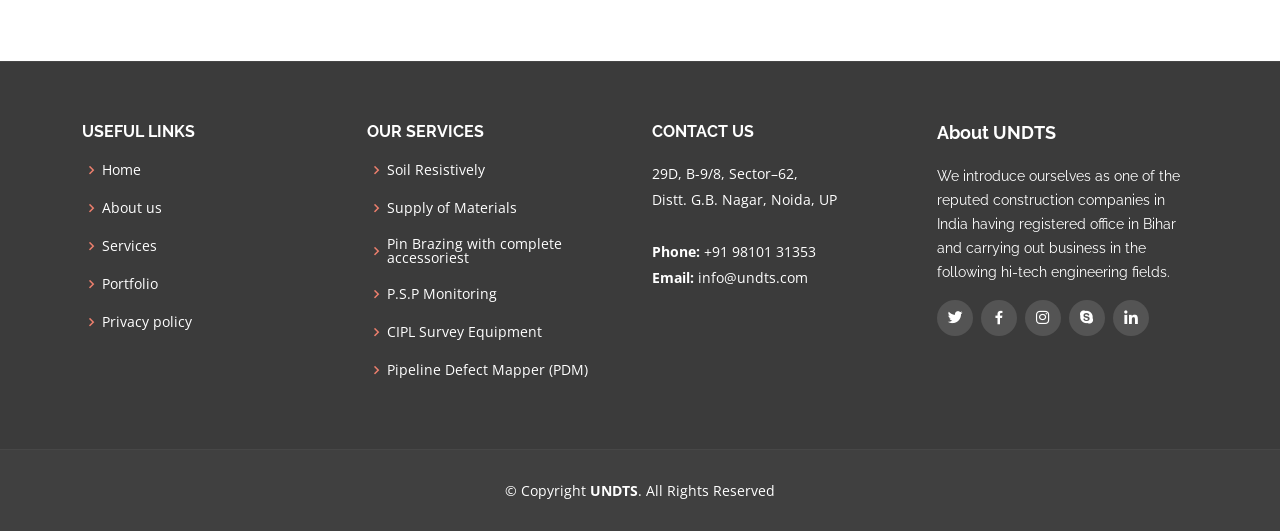
==== commit ecfc5af6: "added brand logo" ====
--- a/index.html
+++ b/index.html
@@ -63,9 +63,8 @@
     <div class="container d-flex justify-content-between align-items-center">
 
       <div class="logo">
-        <h1><a href="index.html">UNDTS</a></h1>
         <!-- Uncomment below if you prefer to use an image logo -->
-        <!-- <a href="index.html"><img src="assets/img/logo.png" alt="" class="img-fluid"></a>-->
+        <a href="index.html"><img src="assets/img/logo.png" alt="" class="img-fluid"></a>
       </div>
 
       <nav id="navbar" class="navbar  d-flex justify-content-center">
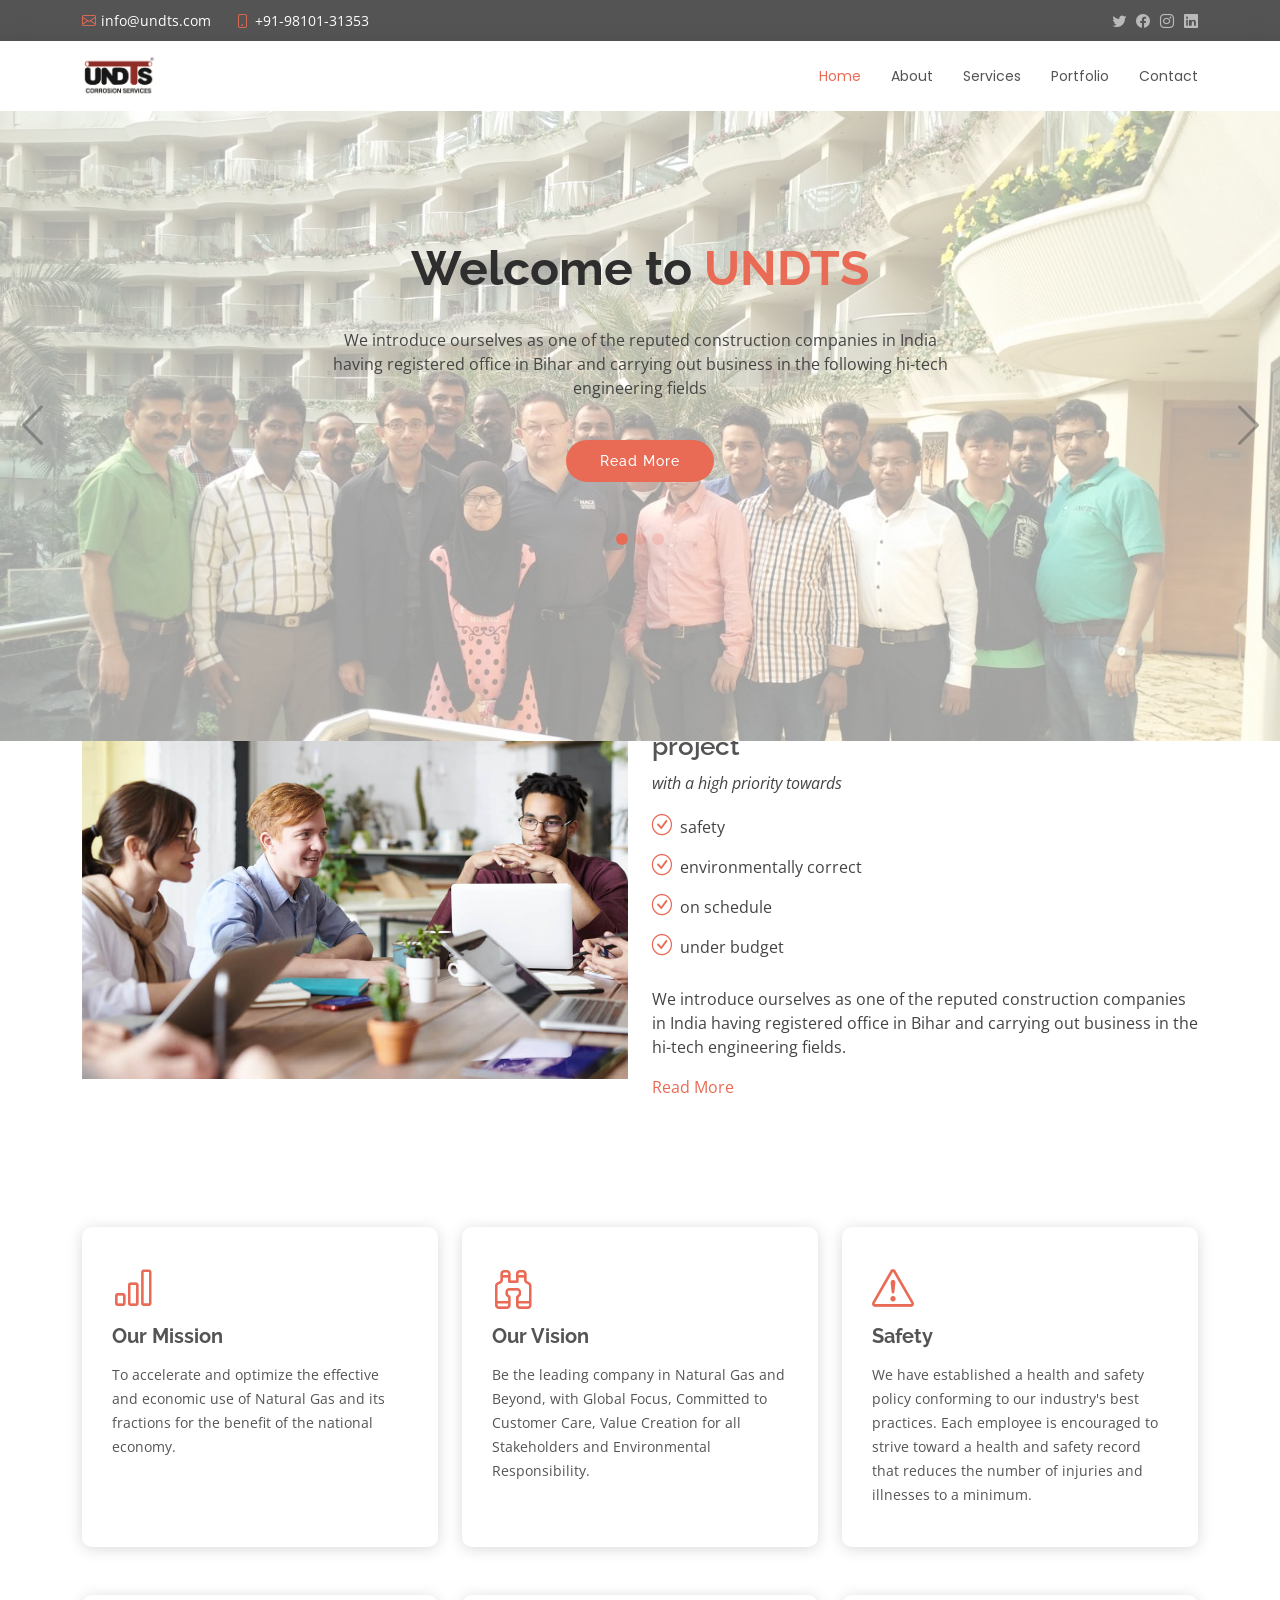
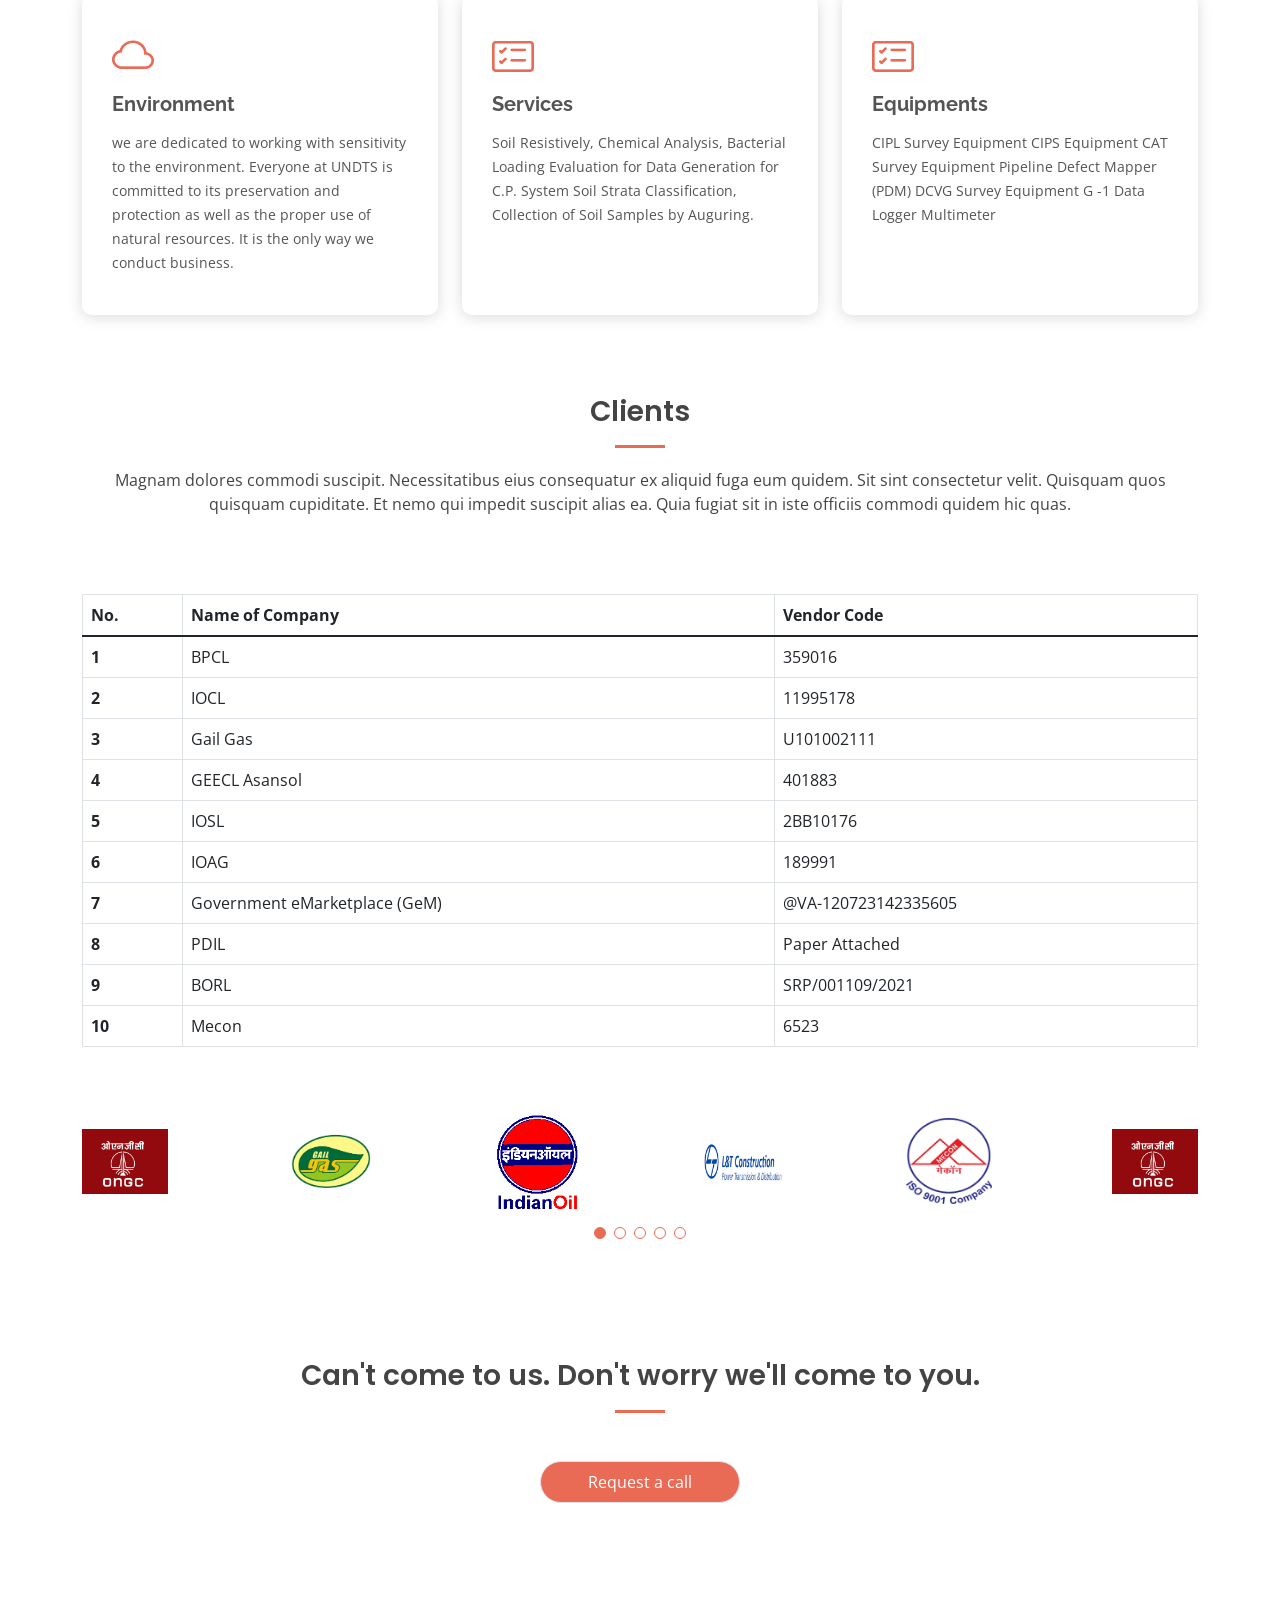
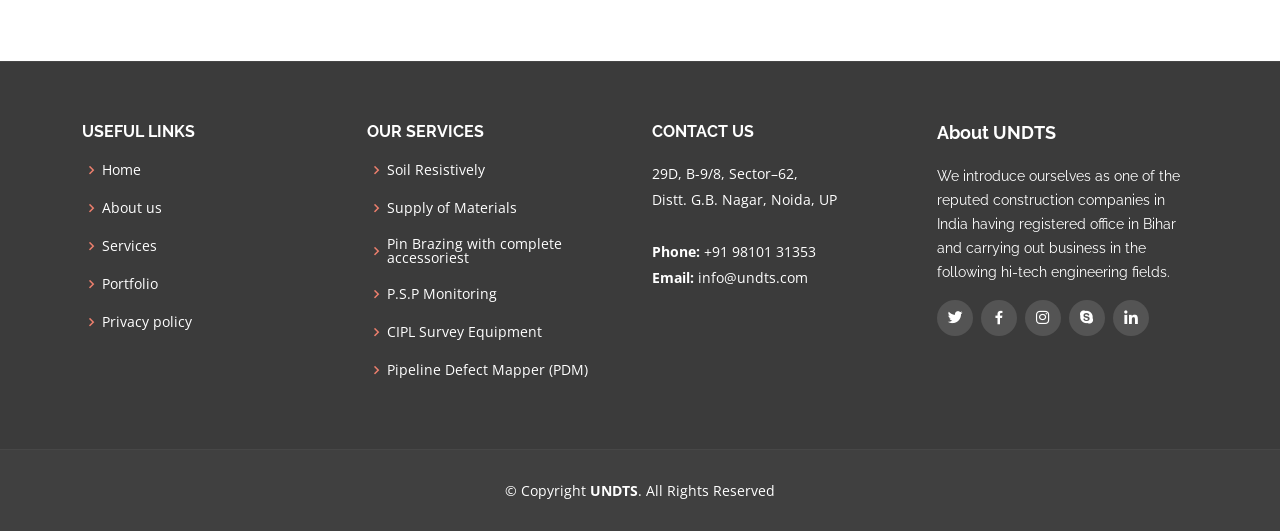
==== commit d5ab0db7: "changes slider image in home page" ====
--- a/index.html
+++ b/index.html
@@ -92,7 +92,7 @@
         <div class="carousel-inner" role="listbox">
 
           <!-- Slide 1 -->
-          <div class="carousel-item active" style="background: url(assets/img/slide/pexels-pixabay-33266.jpg)">
+          <div class="carousel-item active" style="background: url(assets/img/portfolio/4.jpg)">
             <div class="carousel-container">
               <div class="carousel-content">
                 <h2 class="animate__animated animate__fadeInDown">Welcome to <span>UNDTS</span></h2>
